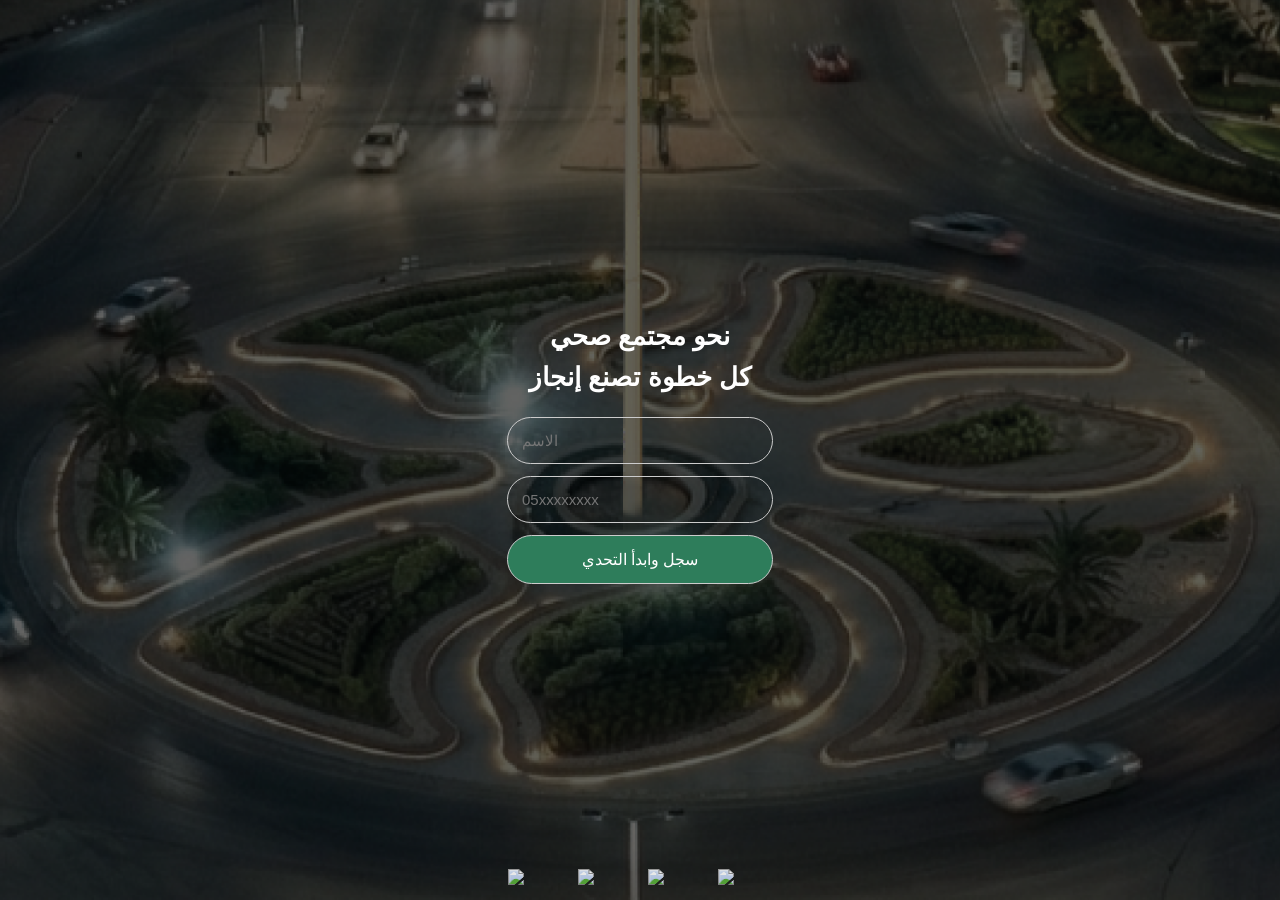
==== index.html @ fda9d645 "logo" ====
<!doctype html>
<html lang="ar">
  <head>
    <meta charset="UTF-8" />

    <meta name="viewport" content="width=device-width, initial-scale=1.0" />

    <title>ماراثون المشي</title>

    <link rel="stylesheet" href="style.css" />
  </head>

  <body>
    <div class="container">
      <h2>
        نحو مجتمع صحي<br />
        كل خطوة تصنع إنجاز
      </h2>

      <input type="text" id="name" placeholder="الاسم" />

      <input
        type="tel"
        id="phone"
        placeholder="05xxxxxxxx"
        maxlength="10"
        oninput="this.value = this.value.replace(/[^0-9]/g, '')"
      />

      <button onclick="start()">سجل وابدأ التحدي</button>
    </div>

    <!-- ✅ الشعارات -->
    <div class="logos">
      <img src="img/logo1.png" />
      <img src="img/logo2.png" />
      <img src="img/logo3.png" />
      <img src="img/logo4.png" />
    </div>

    <script src="script.js"></script>
  </body>
</html>
---- style.css ----
* {
  margin: 0;
  padding: 0;
  box-sizing: border-box;
}

/* 🔥 مهم للجوال */
html, body {
  height: 100%;
  overflow: hidden;
}

body {
  font-family: Arial;

  min-height: 100vh;

  display: flex;
  justify-content: center;
  align-items: center;

  position: relative;
  padding: 0;

  background: url("img/1.png") no-repeat center center;
  background-size: cover;
}

/* overlay */
body::before {
  content: "";
  position: absolute;
  inset: 0;
  background: rgba(0, 0, 0, 0.6);
  z-index: 0;
}

/* المحتوى */
.container {
  position: relative;
  z-index: 1;

  width: 90%;
  max-width: 380px;

  text-align: center;
  color: white;
}

/* العنوان */
h2 {
  font-size: 1.6rem;
  margin-bottom: 20px;
  line-height: 1.6;
}

/* الحقول */
input {
  width: 70%;
  margin-bottom: 12px;
  padding: 14px;

  background-color: transparent;

  border: 1px solid #ccc;
  border-radius: 25px;

  font-size: 15px;
}

input:focus {
  outline: 1px solid #ccc;
  border-color: #ccc;
}

/* الزر */
button {
  width: 70%;
  padding: 14px;

  background: #2e7d5b;
  color: white;

  border: 1px solid #ccc;
  border-radius: 25px;

  font-size: 16px;

  transition: 0.2s;
}

button:hover {
  background: #256b4d;
  cursor: pointer;
}

button:active {
  transform: scale(0.95);
}

/* ✅ الشعارات */
.logos {
  position: absolute;
  bottom: 15px;
  left: 0;
  width: 100%;

  display: flex;
  justify-content: center;
  align-items: center;
  gap: 15px;

  z-index: 1;
}

.logos img {
  width: 55px;
  height: auto;
  opacity: 0.9;
}
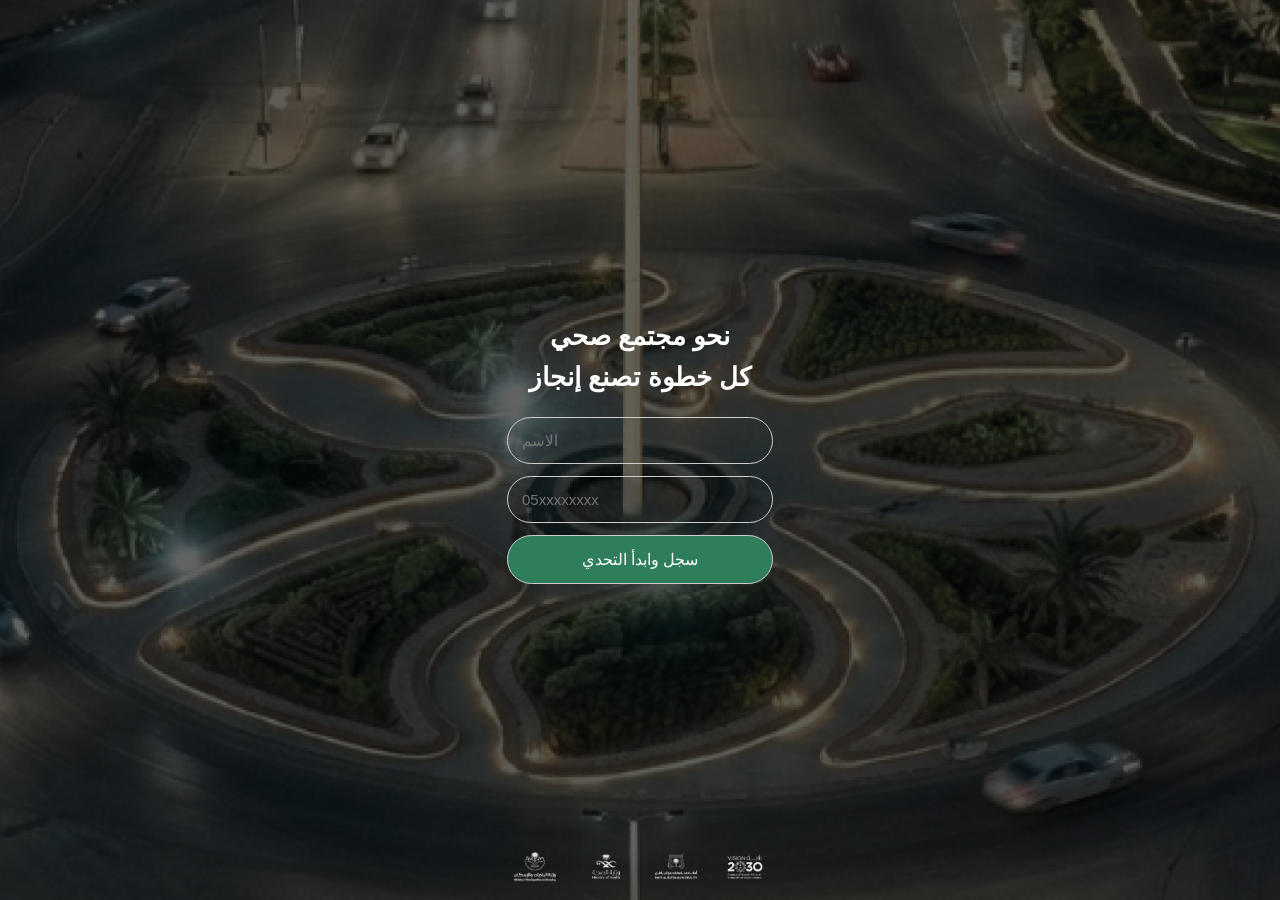
==== commit 9de22721: "update logo" ====
--- a/index.html
+++ b/index.html
@@ -32,10 +32,10 @@
 
     <!-- ✅ الشعارات -->
     <div class="logos">
-      <img src="img/logo1.png" />
-      <img src="img/logo2.png" />
-      <img src="img/logo3.png" />
-      <img src="img/logo4.png" />
+      <img src="logo/logo1.png" />
+      <img src="logo/logo2.png" />
+      <img src="logo/logo3.png" />
+      <img src="logo/logo4.png" />
     </div>
 
     <script src="script.js"></script>
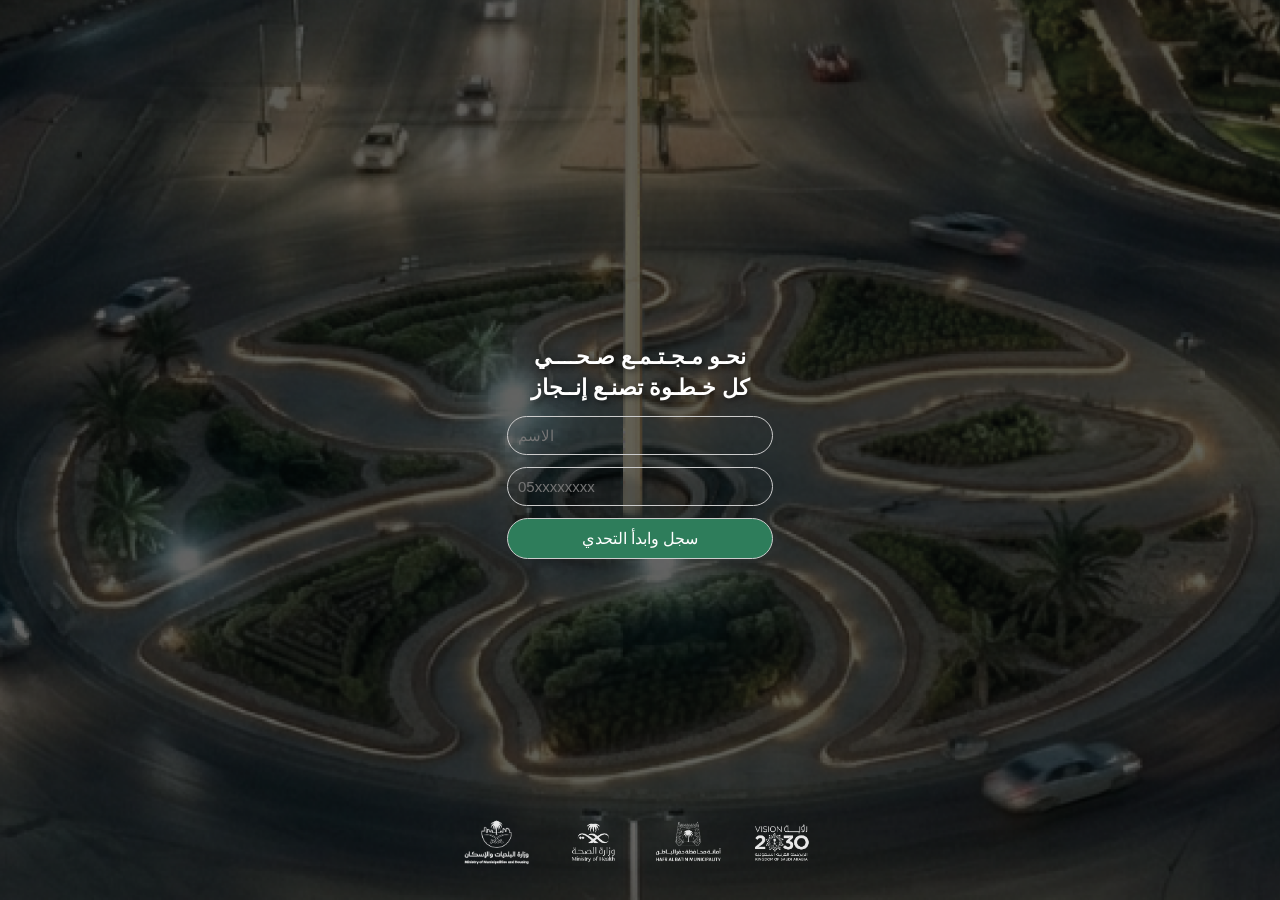
==== commit b13086a7: "update" ====
--- a/index.html
+++ b/index.html
@@ -13,8 +13,8 @@
   <body>
     <div class="container">
       <h2>
-        نحو مجتمع صحي<br />
-        كل خطوة تصنع إنجاز
+        نحـو مـجـتـمـع صـحــــي<br />
+        كل خـطـوة تصنـع إنــجاز
       </h2>
 
       <input type="text" id="name" placeholder="الاسم" />
--- a/style.css
+++ b/style.css
@@ -49,16 +49,17 @@
 
 /* العنوان */
 h2 {
-  font-size: 1.6rem;
-  margin-bottom: 20px;
-  line-height: 1.6;
+  font-size: 1.4rem;
+  margin-bottom: 13px;
+  line-height: 1.4;
+  text-shadow: 2px 2px 6px rgba(0,0,0,0.6);
 }
 
 /* الحقول */
 input {
   width: 70%;
   margin-bottom: 12px;
-  padding: 14px;
+  padding: 10px;
 
   background-color: transparent;
 
@@ -76,7 +77,7 @@
 /* الزر */
 button {
   width: 70%;
-  padding: 14px;
+  padding: 10px;
 
   background: #2e7d5b;
   color: white;
@@ -98,23 +99,24 @@
   transform: scale(0.95);
 }
 
-/* ✅ الشعارات */
+/* ✅ الشعارات (تم إصلاحها هنا فقط) */
 .logos {
-  position: absolute;
-  bottom: 15px;
+  position: fixed; /* 🔥 بدل absolute */
+  bottom: 30px;
   left: 0;
   width: 100%;
 
   display: flex;
   justify-content: center;
   align-items: center;
-  gap: 15px;
+  gap: 10px;
 
-  z-index: 1;
+  z-index: 2;
+
 }
 
 .logos img {
-  width: 55px;
+  width: 85px; /* 👈 صغرناها شوي */
   height: auto;
   opacity: 0.9;
 }
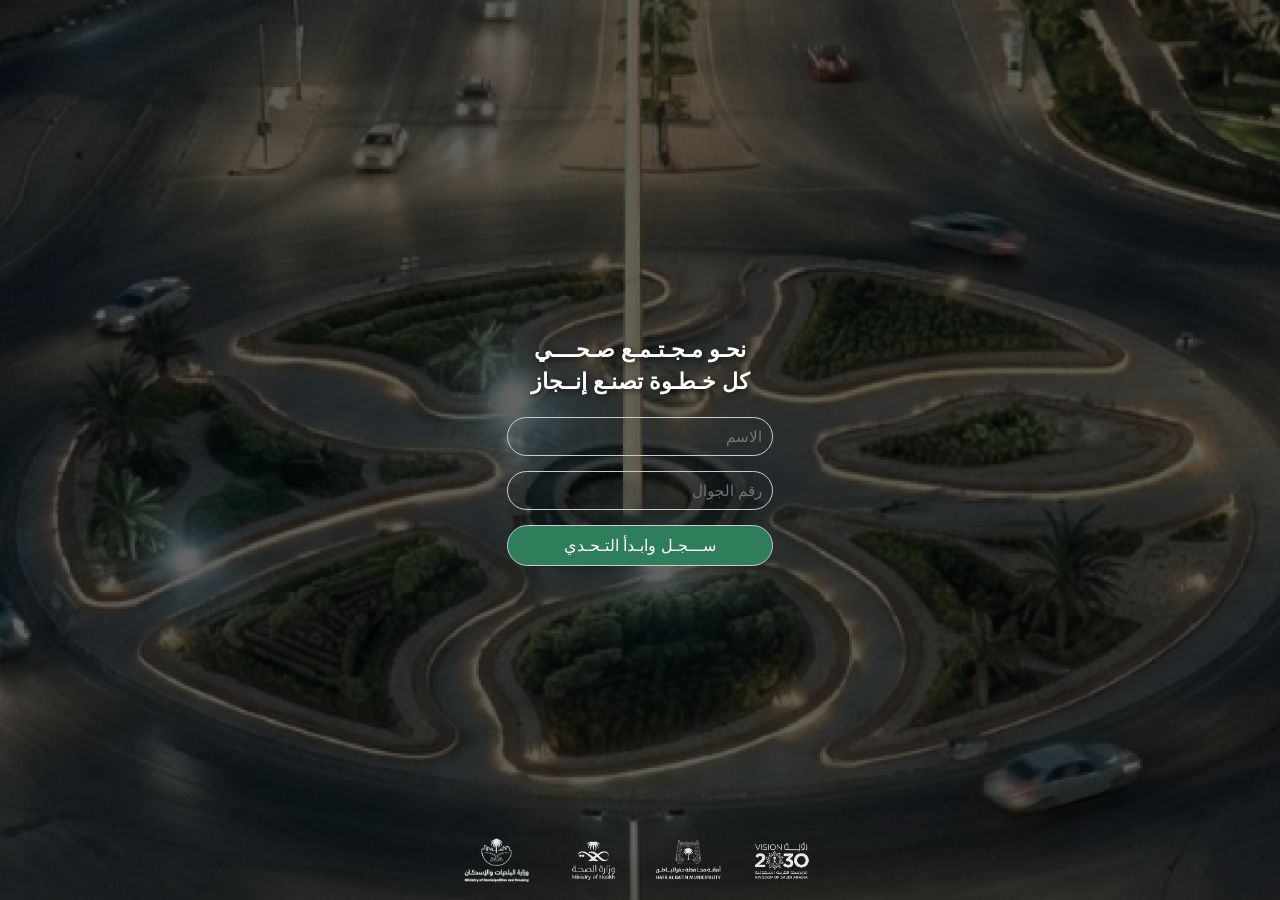
==== commit 48941c56: "final update index" ====
--- a/index.html
+++ b/index.html
@@ -22,12 +22,12 @@
       <input
         type="tel"
         id="phone"
-        placeholder="05xxxxxxxx"
+        placeholder="رقم الجوال"
         maxlength="10"
         oninput="this.value = this.value.replace(/[^0-9]/g, '')"
       />
 
-      <button onclick="start()">سجل وابدأ التحدي</button>
+      <button onclick="start()">ســـجـل وابـدأ التـحـدي</button>
     </div>
 
     <!-- ✅ الشعارات -->
--- a/style.css
+++ b/style.css
@@ -6,21 +6,27 @@
 
 /* 🔥 مهم للجوال */
 html, body {
-  height: 100%;
+  height: 100dvh;
+  overflow: hidden;
+}
+
+
+/* الأساس */
+html, body {
   overflow: hidden;
 }
 
 body {
   font-family: Arial;
 
-  min-height: 100vh;
+  height: 100dvh; /* 👑 أهم سطر */
 
   display: flex;
   justify-content: center;
   align-items: center;
 
-  position: relative;
-  padding: 0;
+  position: fixed;
+  width: 100%;
 
   background: url("img/1.png") no-repeat center center;
   background-size: cover;
@@ -29,7 +35,7 @@
 /* overlay */
 body::before {
   content: "";
-  position: absolute;
+  position: fixed;
   inset: 0;
   background: rgba(0, 0, 0, 0.6);
   z-index: 0;
@@ -50,7 +56,7 @@
 /* العنوان */
 h2 {
   font-size: 1.4rem;
-  margin-bottom: 13px;
+  margin-bottom: 20px;
   line-height: 1.4;
   text-shadow: 2px 2px 6px rgba(0,0,0,0.6);
 }
@@ -58,8 +64,10 @@
 /* الحقول */
 input {
   width: 70%;
-  margin-bottom: 12px;
+  margin-bottom: 15px;
   padding: 10px;
+  text-align: right;
+  direction: rtl;
 
   background-color: transparent;
 
@@ -102,7 +110,7 @@
 /* ✅ الشعارات (تم إصلاحها هنا فقط) */
 .logos {
   position: fixed; /* 🔥 بدل absolute */
-  bottom: 30px;
+  bottom: 12px;
   left: 0;
   width: 100%;
 
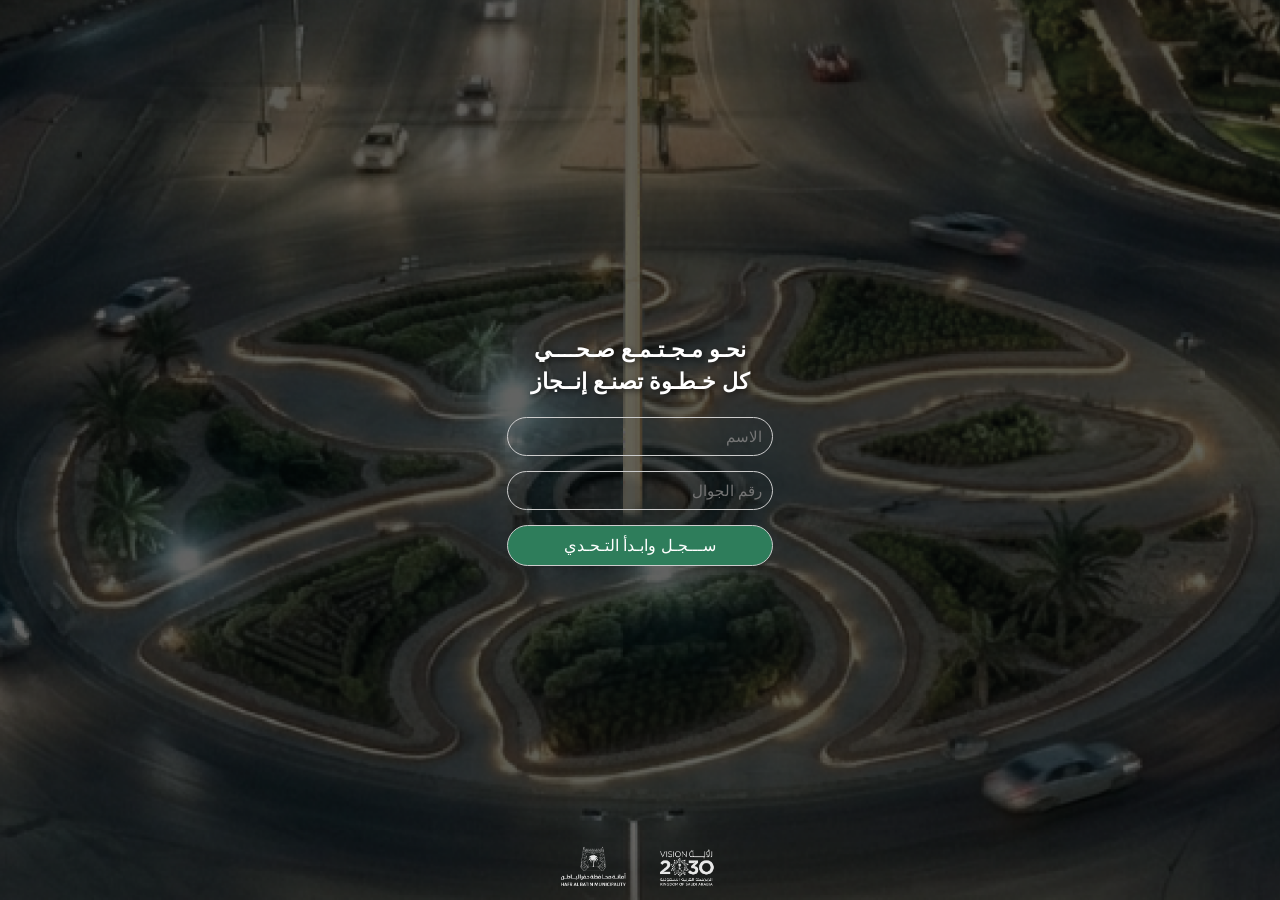
==== commit 21ac9771: "update logo" ====
--- a/index.html
+++ b/index.html
@@ -5,7 +5,7 @@
 
     <meta name="viewport" content="width=device-width, initial-scale=1.0" />
 
-    <title>ماراثون المشي</title>
+    <title>خطوة نحو الصحة </title>
 
     <link rel="stylesheet" href="style.css" />
   </head>
@@ -32,8 +32,6 @@
 
     <!-- ✅ الشعارات -->
     <div class="logos">
-      <img src="logo/logo1.png" />
-      <img src="logo/logo2.png" />
       <img src="logo/logo3.png" />
       <img src="logo/logo4.png" />
     </div>
--- a/style.css
+++ b/style.css
@@ -69,6 +69,8 @@
   text-align: right;
   direction: rtl;
 
+  color: white;
+
   background-color: transparent;
 
   border: 1px solid #ccc;
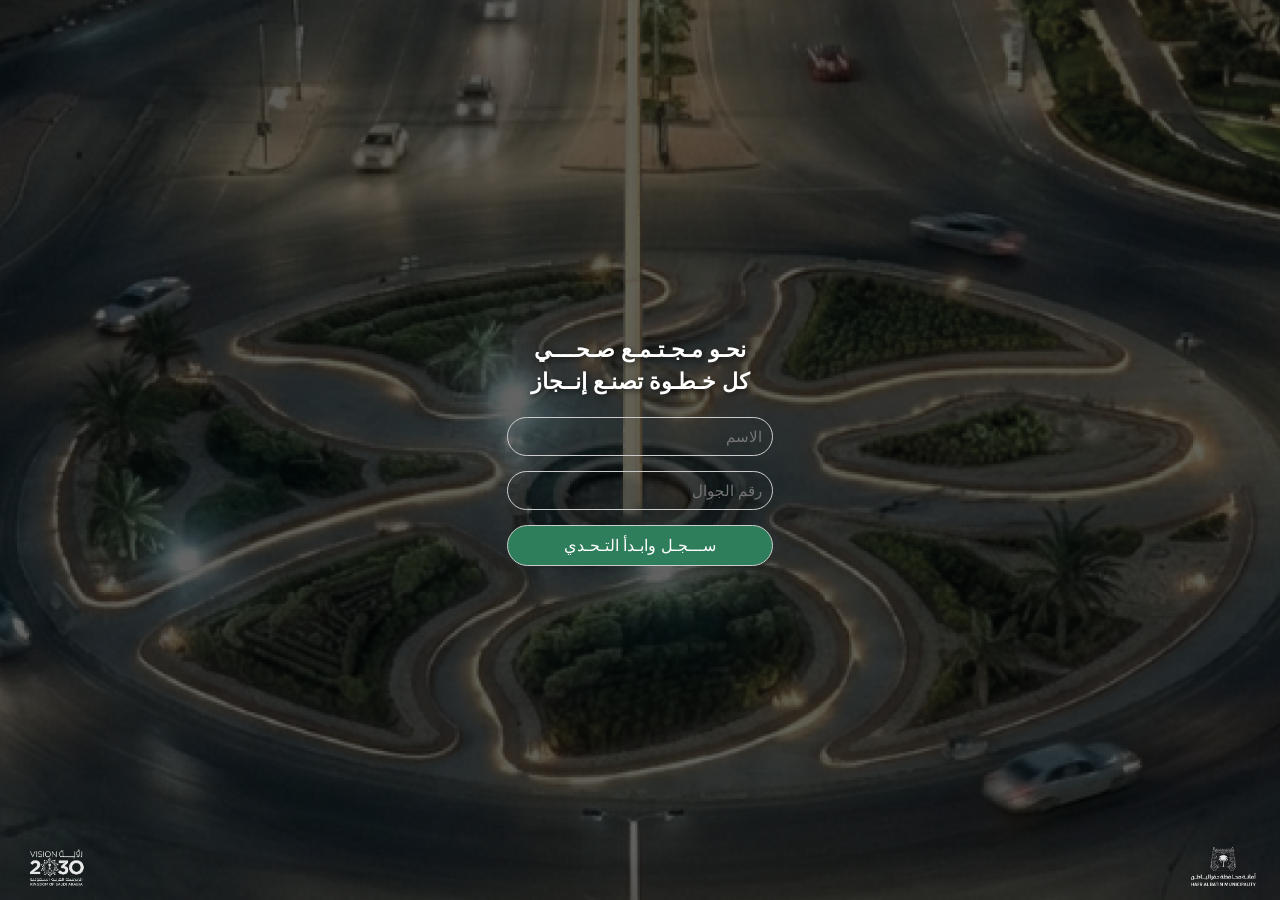
==== commit 4c7d17cd: "update logo" ====
--- a/index.html
+++ b/index.html
@@ -32,8 +32,8 @@
 
     <!-- ✅ الشعارات -->
     <div class="logos">
+      <img src="logo/logo4.png" />
       <img src="logo/logo3.png" />
-      <img src="logo/logo4.png" />
     </div>
 
     <script src="script.js"></script>
--- a/style.css
+++ b/style.css
@@ -111,22 +111,22 @@
 
 /* ✅ الشعارات (تم إصلاحها هنا فقط) */
 .logos {
-  position: fixed; /* 🔥 بدل absolute */
+  position: fixed;
   bottom: 12px;
   left: 0;
   width: 100%;
 
   display: flex;
-  justify-content: center;
+  justify-content: space-between; /* 🔥 بدل center */
   align-items: center;
-  gap: 10px;
+
+  padding: 0 15px; /* ✨ عشان ما يلصقون بالحواف */
 
   z-index: 2;
-
 }
 
 .logos img {
-  width: 85px; /* 👈 صغرناها شوي */
+  width: 85px;
   height: auto;
   opacity: 0.9;
 }
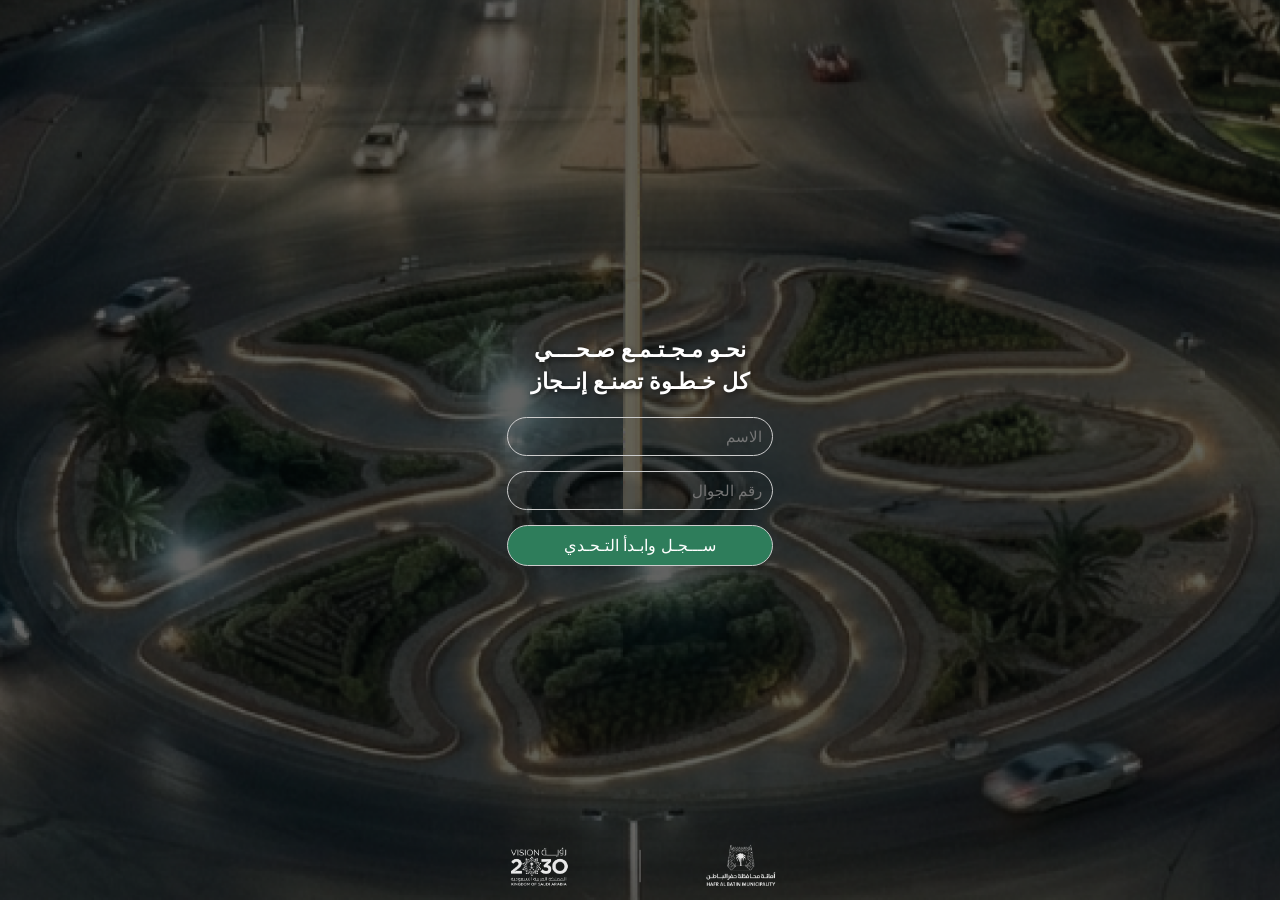
==== commit 98688f53: "line update" ====
--- a/index.html
+++ b/index.html
@@ -5,7 +5,7 @@
 
     <meta name="viewport" content="width=device-width, initial-scale=1.0" />
 
-    <title>خطوة نحو الصحة </title>
+    <title>خطوة نحو الصحة</title>
 
     <link rel="stylesheet" href="style.css" />
   </head>
@@ -33,9 +33,10 @@
     <!-- ✅ الشعارات -->
     <div class="logos">
       <img src="logo/logo4.png" />
+      <img src="logo/line.png" />
       <img src="logo/logo3.png" />
     </div>
 
     <script src="script.js"></script>
   </body>
-</html>+</html>
--- a/style.css
+++ b/style.css
@@ -5,14 +5,15 @@
 }
 
 /* 🔥 مهم للجوال */
-html, body {
+html,
+body {
   height: 100dvh;
   overflow: hidden;
 }
 
-
 /* الأساس */
-html, body {
+html,
+body {
   overflow: hidden;
 }
 
@@ -58,7 +59,7 @@
   font-size: 1.4rem;
   margin-bottom: 20px;
   line-height: 1.4;
-  text-shadow: 2px 2px 6px rgba(0,0,0,0.6);
+  text-shadow: 2px 2px 6px rgba(0, 0, 0, 0.6);
 }
 
 /* الحقول */
@@ -111,22 +112,21 @@
 
 /* ✅ الشعارات (تم إصلاحها هنا فقط) */
 .logos {
-  position: fixed;
+  position: fixed; /* 🔥 بدل absolute */
   bottom: 12px;
   left: 0;
   width: 100%;
 
   display: flex;
-  justify-content: space-between; /* 🔥 بدل center */
+  justify-content: center;
   align-items: center;
-
-  padding: 0 15px; /* ✨ عشان ما يلصقون بالحواف */
+  gap: 10px;
 
   z-index: 2;
 }
 
 .logos img {
-  width: 85px;
+  width: 90px; /* 👈 صغرناها شوي */
   height: auto;
   opacity: 0.9;
-}+}
